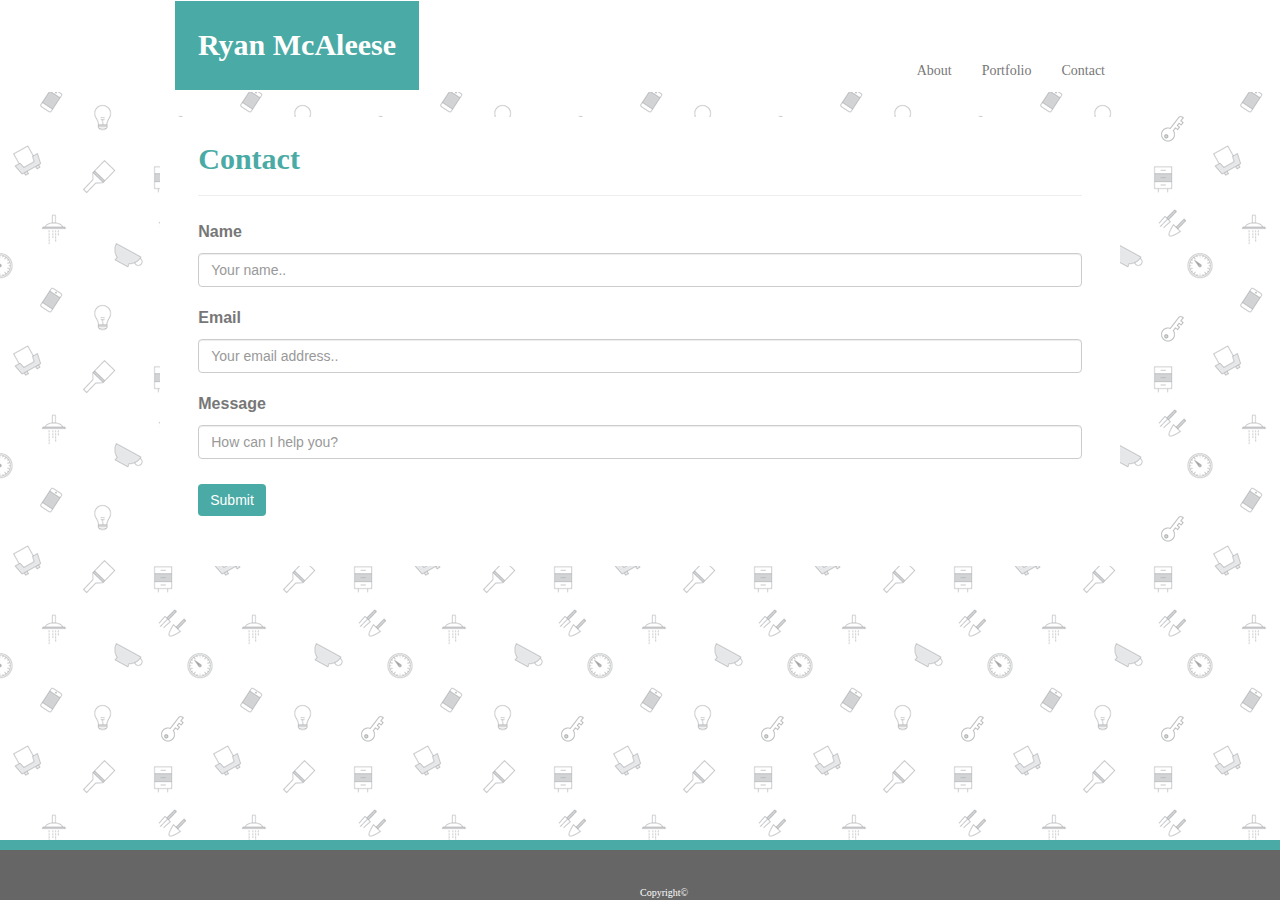
==== contact.html @ 9ec994ee "Assignment 2 Bootstrap Portfolio" ====
<!DOCTYPE html>
<html lang="en">

<head>
    <meta charset="UTF-8">
    <meta name="viewport" content="width=device-width, initial-scale=1.0">
    <meta http-equiv="X-UA-Compatible" content="ie=edge">
    <link rel="stylesheet" href="https://maxcdn.bootstrapcdn.com/bootstrap/3.3.7/css/bootstrap.min.css" integrity="sha384-BVYiiSIFeK1dGmJRAkycuHAHRg32OmUcww7on3RYdg4Va+PmSTsz/K68vbdEjh4u"
        crossorigin="anonymous">
    <link rel="stylesheet" href="assets/css/custom.css">
    <script src="https://ajax.googleapis.com/ajax/libs/jquery/3.3.1/jquery.min.js"></script>
    <script src="https://maxcdn.bootstrapcdn.com/bootstrap/3.3.7/js/bootstrap.min.js"></script>
    <title>Contact</title>
</head>

<body>
    <nav class="navbar navbar-default">
        <div class="container-fluid">
            <div class="navbar-header">
                Ryan McAleese
            </div>
            <ul class="nav navbar-nav navbar-right">
                <li><a href="index.html">About</a></li>
                <li><a href="portfolio.html">Portfolio</a></li>
                <li><a href="contact.html">Contact</a></li>
            </ul>
        </div>
    </nav>
    <div class="container">
        <div class="row">
            <div class="col-md-12">
                <div class="row">
                    <h1>Contact</h1>
                </div>
                <div class="row">
                    <hr>
                </div>
                <div class="row">
                    <form action="/action_page.php">
                        <div class="form-group">
                            <label for="name">Name</label>
                            <input type="text" class="form-control" id="name" placeholder="Your name.." name="name">
                        </div>
                        <div class="form-group">
                            <label for="pwd">Email</label>
                            <input type="text" class="form-control" id="email" placeholder="Your email address.." name="email">
                        </div>
                        <div class="form-group">
                            <label for="message">Message</label>
                            <input type="text" class="form-control" id="message" placeholder="How can I help you?" name="message">
                        </div>
                        <!-- I tried so many different things to try to adjust the height of the message box but even when I get it to a much taller box, the text input style gets messed up then. -->
                        <button type="submit" class="btn btn-default">Submit</button>
                    </form>
                </div>
            </div>
        </div>
    </div>
    <footer class="footer">
        <div class="container">
            <p class="text-muted">Copyright©</p>
        </div>
    </footer>
</body>

</html>
---- assets/css/custom.css ----
html {
    overflow-y: scroll;
}

body {
    background: url(../images/doodles.png) repeat;
    color: #777777;
    font-family: 'Arial',  'Helvetica Neue', Helvetica, sans-serif;
}

.navbar {
    min-height: 76px !important;
    background-color: #ffffff;
    font-family: 'Georgia', Times, 'Times New Roman', serif;
    border-color: #ffffff;
}

.navbar-nav > li > a {
    padding-top: 10px !important; 
    padding-bottom: 10px !important;
    margin-top: 50px;
    text-decoration: none;
}

.navbar .container-fluid {
    border-color: #ffffff;
    width: 960px;
    background-color: #ffffff;
}

.navbar .container-fluid .navbar-header {
    padding: 23px;
    border-color: #ffffff;
    width: max-content;
    font-size: 30px;
    font-weight: bold;
    background-color: #4aaaa5;
    color: #ffffff;
    text-align: center;
}

@media screen and (max-width: 768px) {
    .navbar-nav > li > a {
        margin-top: 0;
    }
}

/* I spent way too much time doing the above here for unnecessary reasons, but I felt the best finishing this part than any other part of the homework. :) */
/* Also, I tried to get the height of the navbar to exactly 76px, but no matter how I tried to change it, it would always go back to 90px. I'm guessing it has to do with margins inside the navbar, but I messed around with it for too long without getting any good result back so I'm going to just leave this as it looks. */

.container {
    position: relative;
    background-color: #ffffff;
    width: 960px;
    margin-top: 25px;
    padding-bottom: 50px;
}

.container h1 {
    margin: 25px auto 0 auto;
    color: #4aaaa5;
    font-size: 30px;
    font-weight: bold;
    font-family: 'Georgia', Times, 'Times New Roman', serif;
    background-color: #ffffff;
}

.row .col-md-12 .row {
    width: 95%;
    margin: 0 auto;
    font-size: 16px;
    line-height: 32px;
}

.row .col-md-12 .row img {
    width: 250px;
    height: auto;
    float: left;
    margin-right: 20px;
}

.row .col-md-12 .row > p {
    margin-top: -8px;
}

.row .col-md-12 .row .btn-default {
    background-color: #4aaaa5;
    color: #ffffff;
    border: 0;
    margin-top: 10px;
}

.row .col-md-12 .row .col-md-4 {
    background-color: #ffffff;
    margin-bottom: 50px;
    overflow: auto;
}

.row .col-md-12 .row .col-md-4 img {
    width: 250px;
    height: 175px;
    overflow: auto;
}

.row .col-md-12 .row .col-md-4 h2 {
    position: absolute;
    margin: 0 auto;
    bottom: 5%;
    width: 250px;
    padding: 18px 0;
    font-size: 18px;
    background-color: #4aaaa5;
    color: #ffffff;
    text-align: center;
}

@media screen and (max-width: 960px) {
    .container {
        width: 100%;
    }
}

.footer .container {
    position: fixed;
    bottom: 0;
    width: 100%;
    height: 50px;
    background-color: #666666;
    border-top: 10px solid #4aaaa5;
}

.footer .container > p {
    position: absolute;
    border: 0;
    padding: 0;
    margin: 0 auto;
    left: 50%;
    bottom: 0;
    font-family: 'Georgia', Times, 'Times New Roman', serif;
    font-size: 10px;
    color: #ffffff;
    width: max-content;
    text-align: center;
}
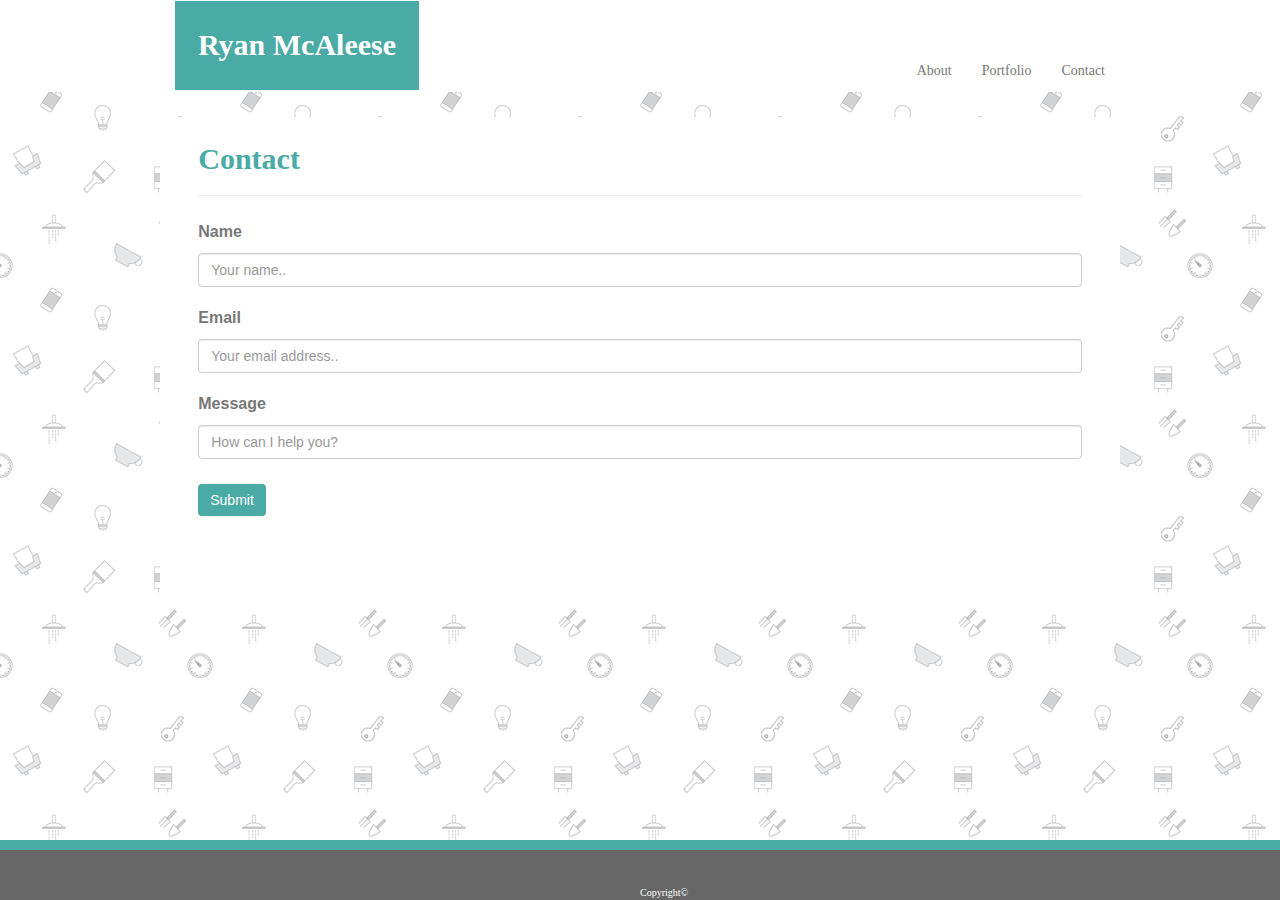
==== commit dd3c7d0b: "Assignment 2 Bootstrap Portfolio" ====
--- a/contact.html
+++ b/contact.html
@@ -53,6 +53,8 @@
                         <button type="submit" class="btn btn-default">Submit</button>
                     </form>
                 </div>
+                <br>
+                <br>
             </div>
         </div>
     </div>
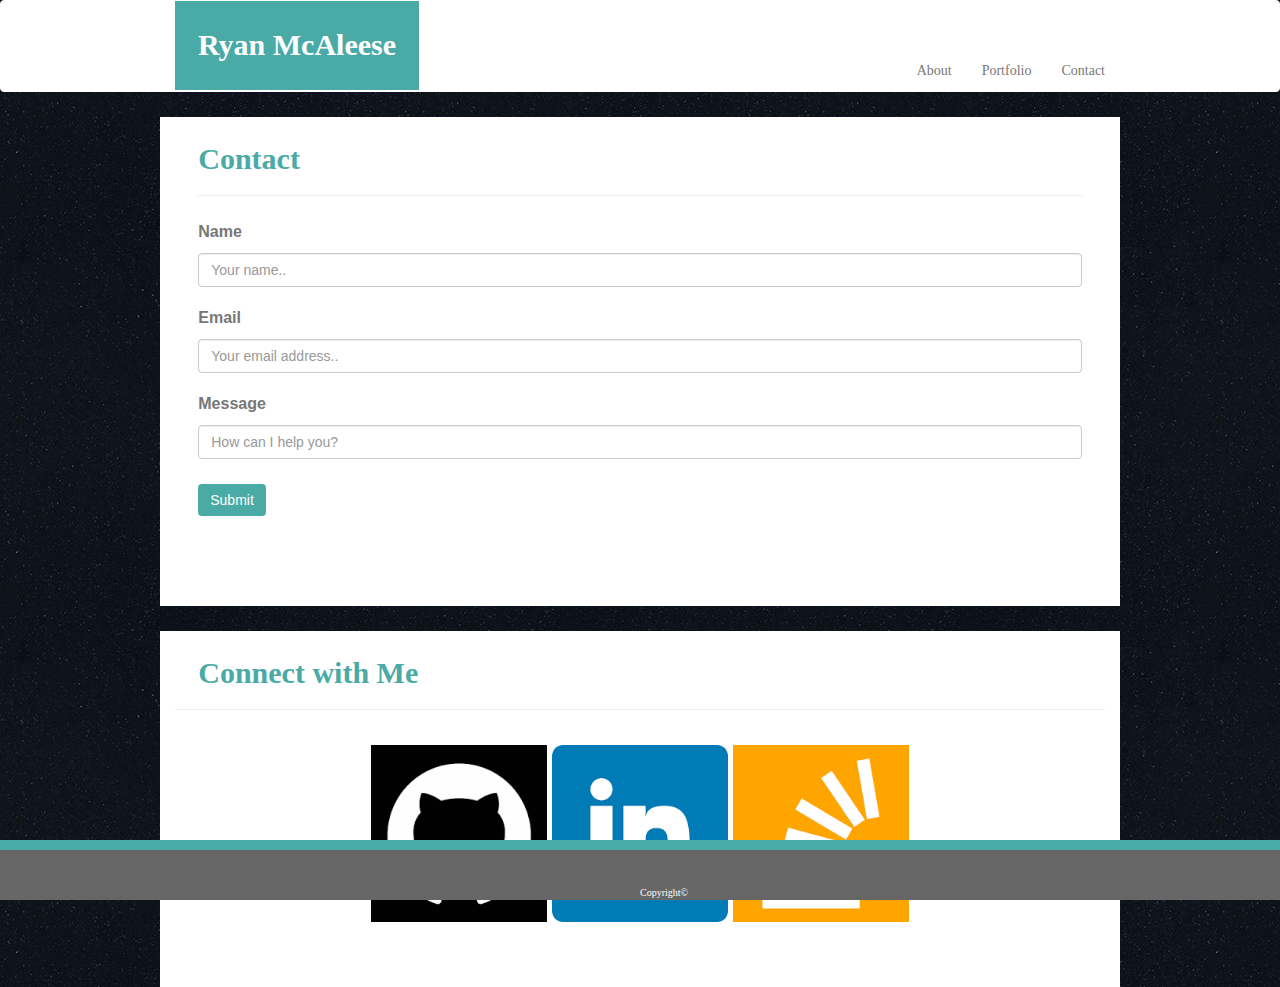
==== commit d97ff00a: "Portfolio" ====
--- a/contact.html
+++ b/contact.html
@@ -29,13 +29,13 @@
     <div class="container">
         <div class="row">
             <div class="col-md-12">
-                <div class="row">
+                <div class="row custom-row">
                     <h1>Contact</h1>
                 </div>
-                <div class="row">
+                <div class="row custom-row">
                     <hr>
                 </div>
-                <div class="row">
+                <div class="row custom-row">
                     <form action="/action_page.php">
                         <div class="form-group">
                             <label for="name">Name</label>
@@ -58,6 +58,17 @@
             </div>
         </div>
     </div>
+    <div class="container">
+        <div class="row custom-row">
+            <h1>Connect with Me</h1>
+        </div>
+        <hr>
+        <div class="row custom-row text-center">
+            <img class="logos" src="assets/images/Logo1.png" alt="Logo1">
+            <img class="logos" src="assets/images/Logo2.png" alt="Logo2">
+            <img class="logos" src="assets/images/Logo3.png" alt="Logo3">
+        </div>
+    </div>
     <footer class="footer">
         <div class="container">
             <p class="text-muted">Copyright©</p>
--- a/assets/css/custom.css
+++ b/assets/css/custom.css
@@ -3,7 +3,7 @@
 }
 
 body {
-    background: url(../images/doodles.png) repeat;
+    background: url(../images/background.png) repeat;
     color: #777777;
     font-family: 'Arial',  'Helvetica Neue', Helvetica, sans-serif;
 }
@@ -65,7 +65,7 @@
     background-color: #ffffff;
 }
 
-.row .col-md-12 .row {
+.custom-row {
     width: 95%;
     margin: 0 auto;
     font-size: 16px;
@@ -120,6 +120,17 @@
     }
 }
 
+.col-md-4 h2 > a {
+    color: #ffffff;
+    text-decoration: none;
+}
+
+.logos {
+    width: 20%;
+    height: auto;
+    padding: 15px 0;
+}
+
 .footer .container {
     position: fixed;
     bottom: 0;
